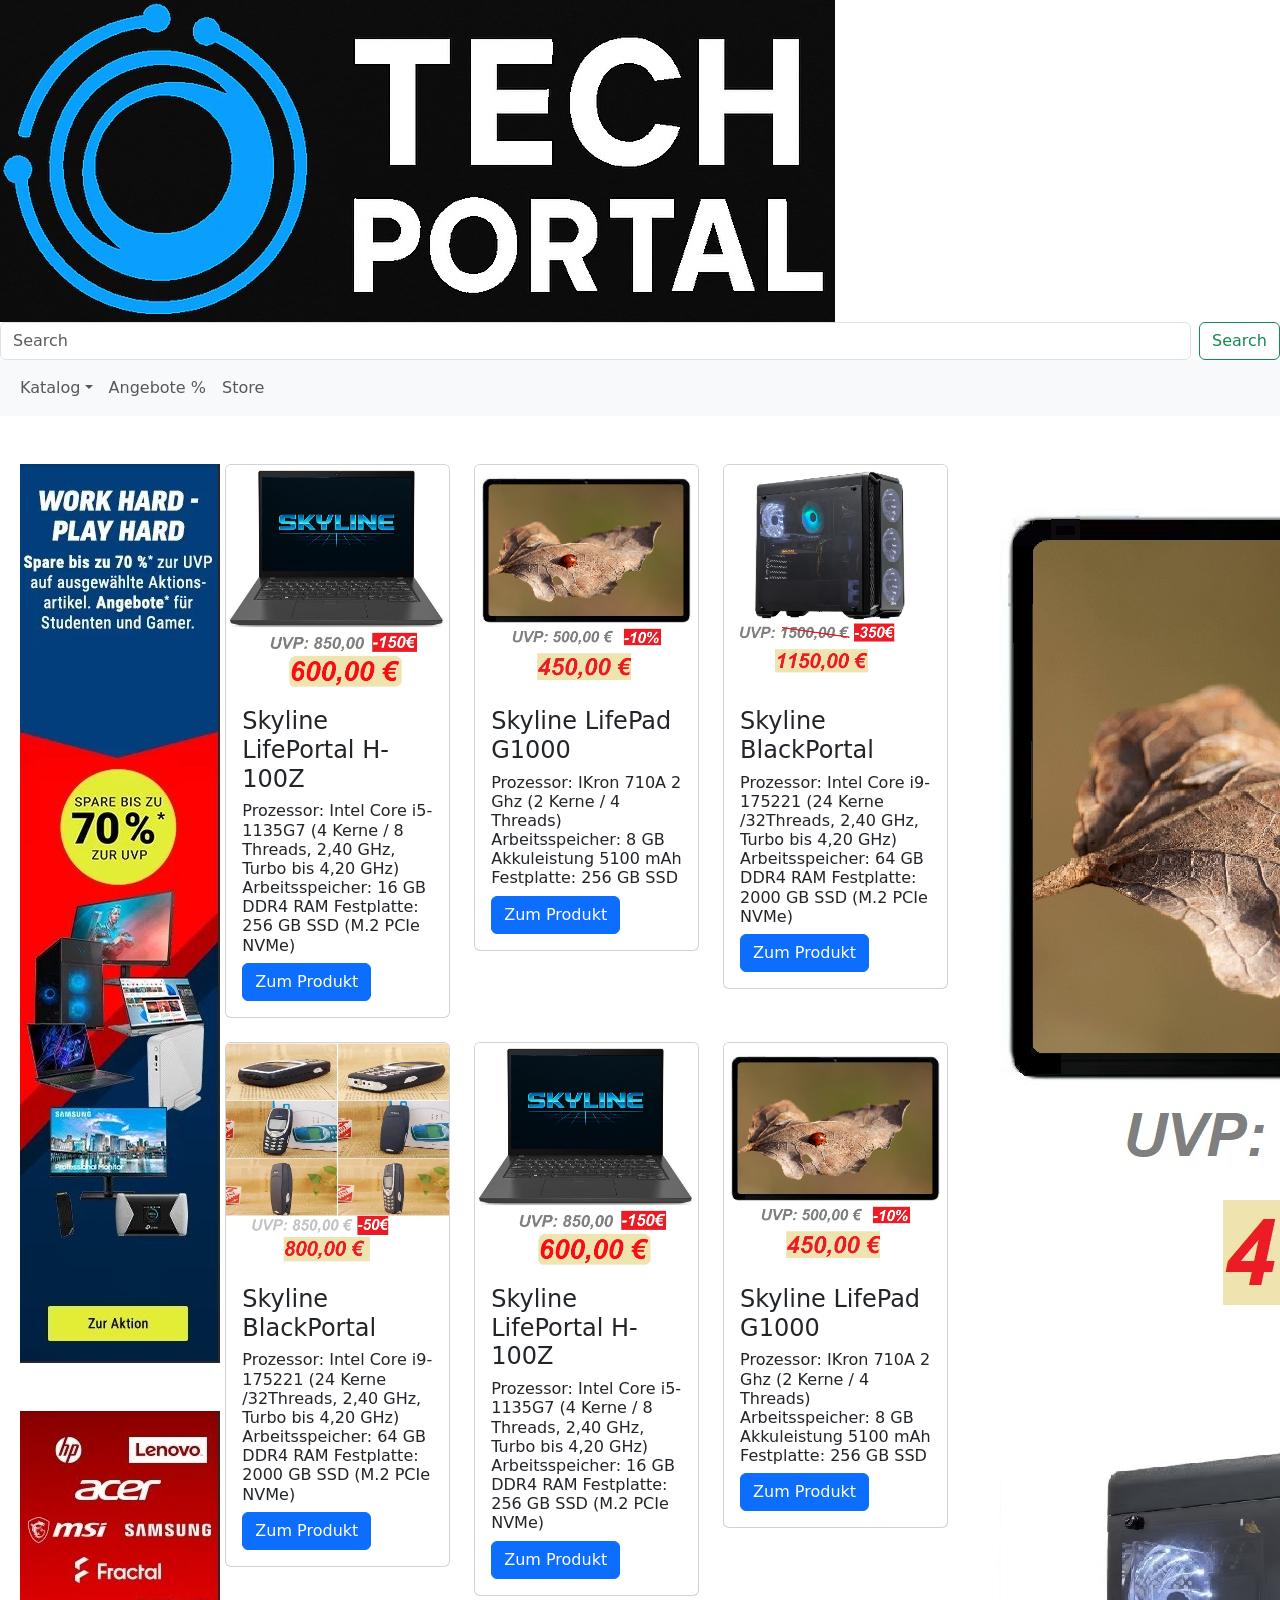
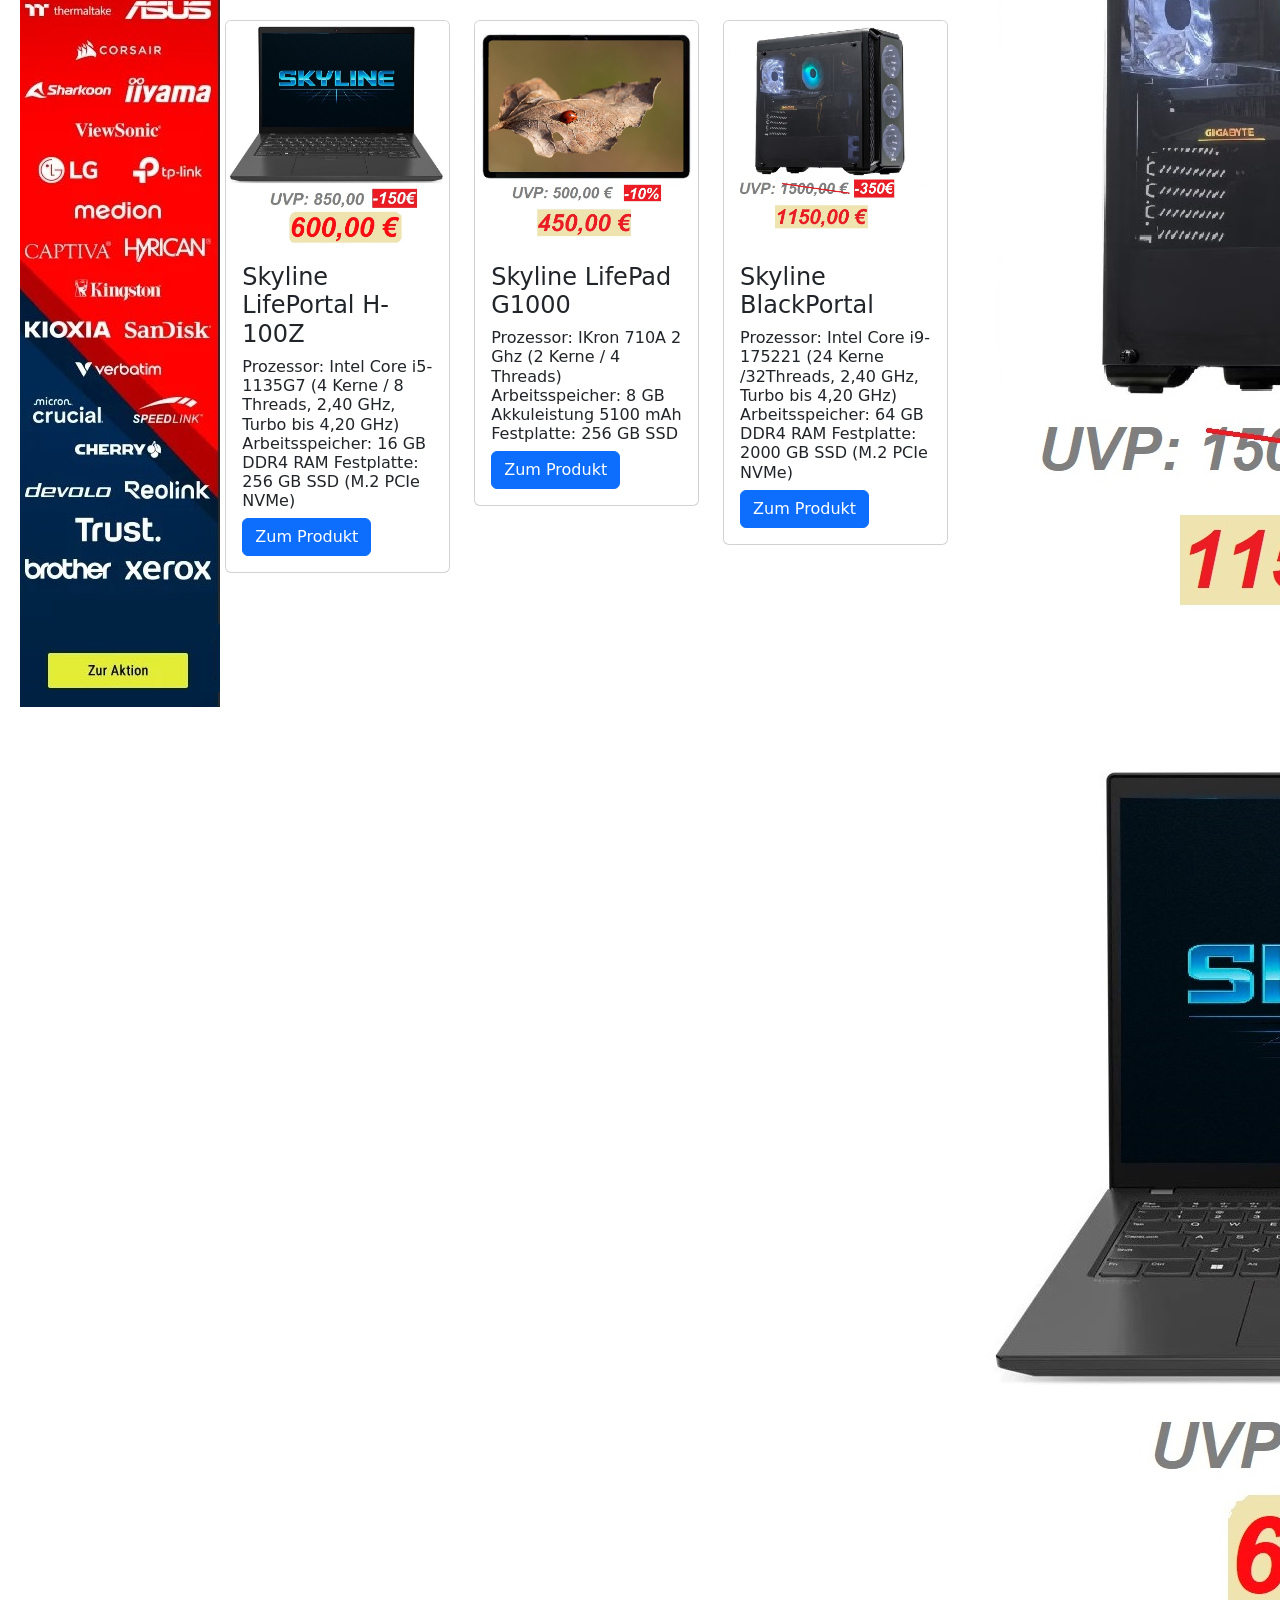
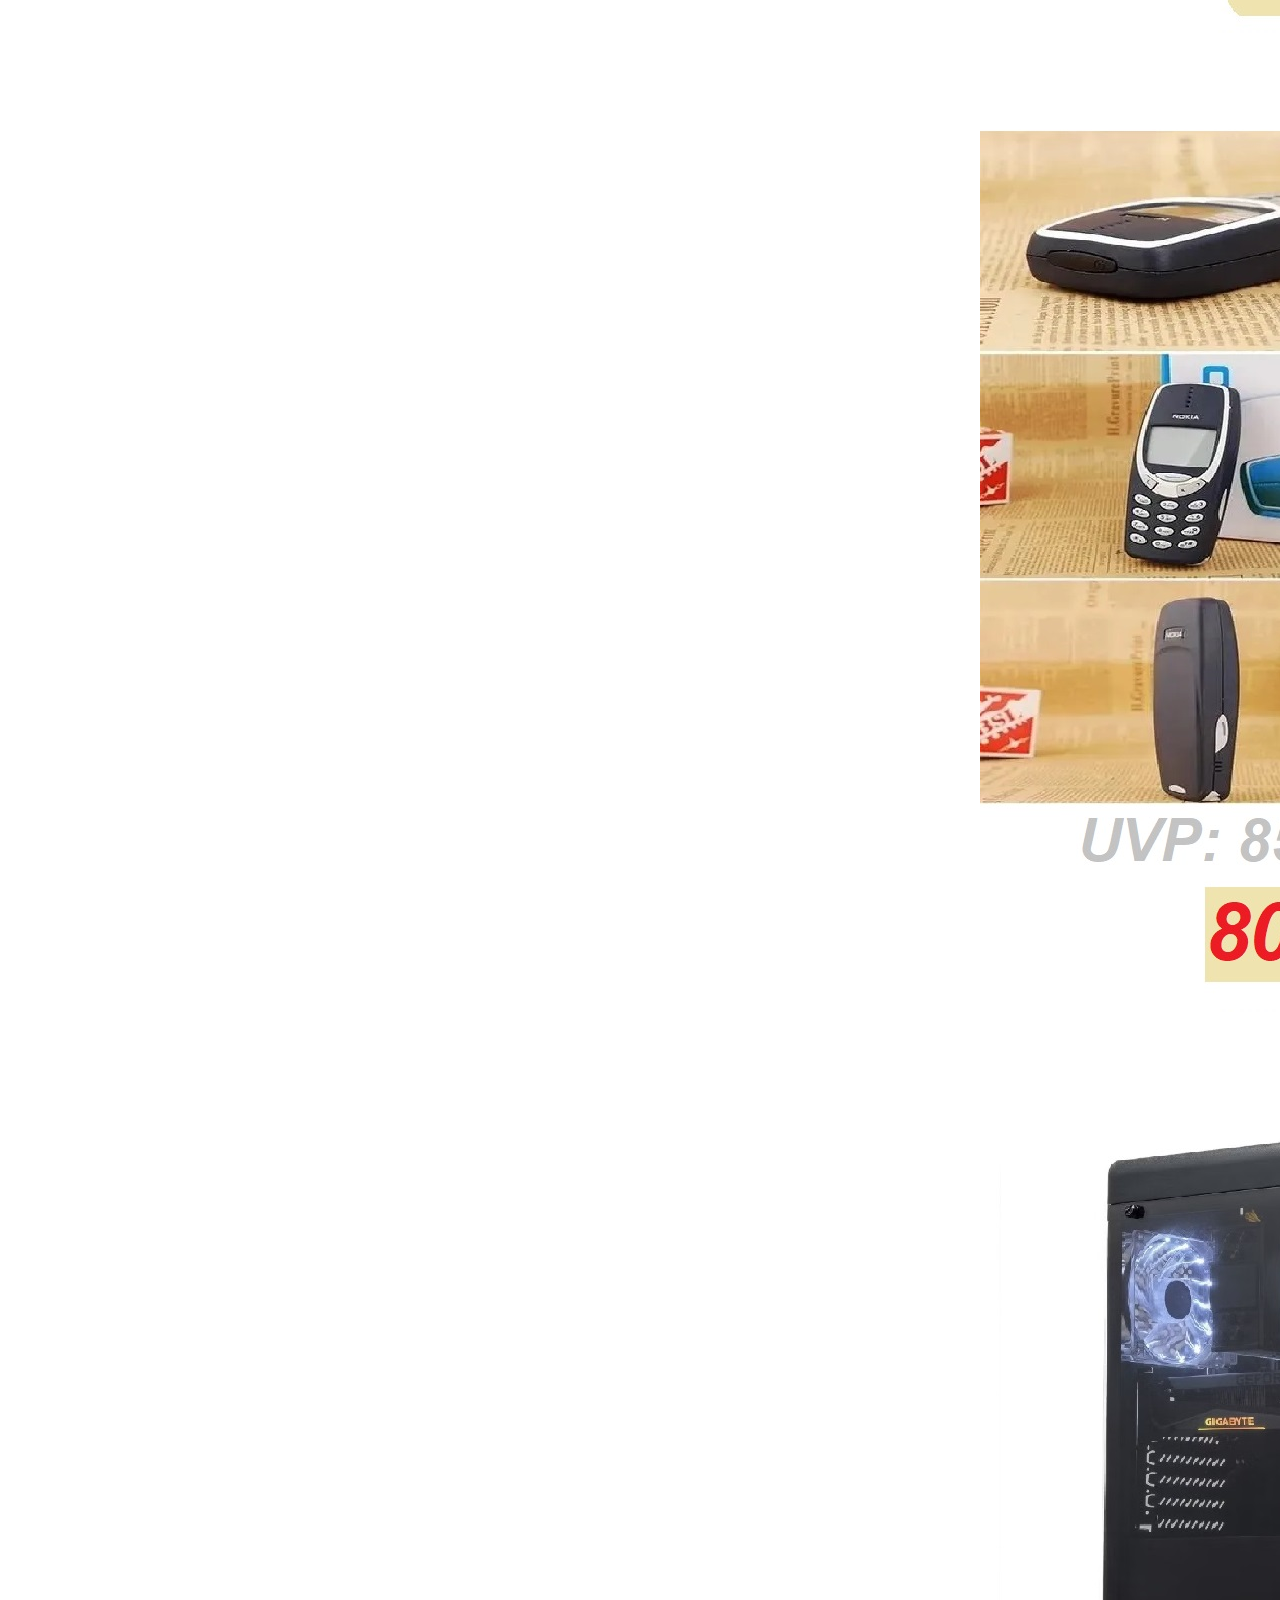
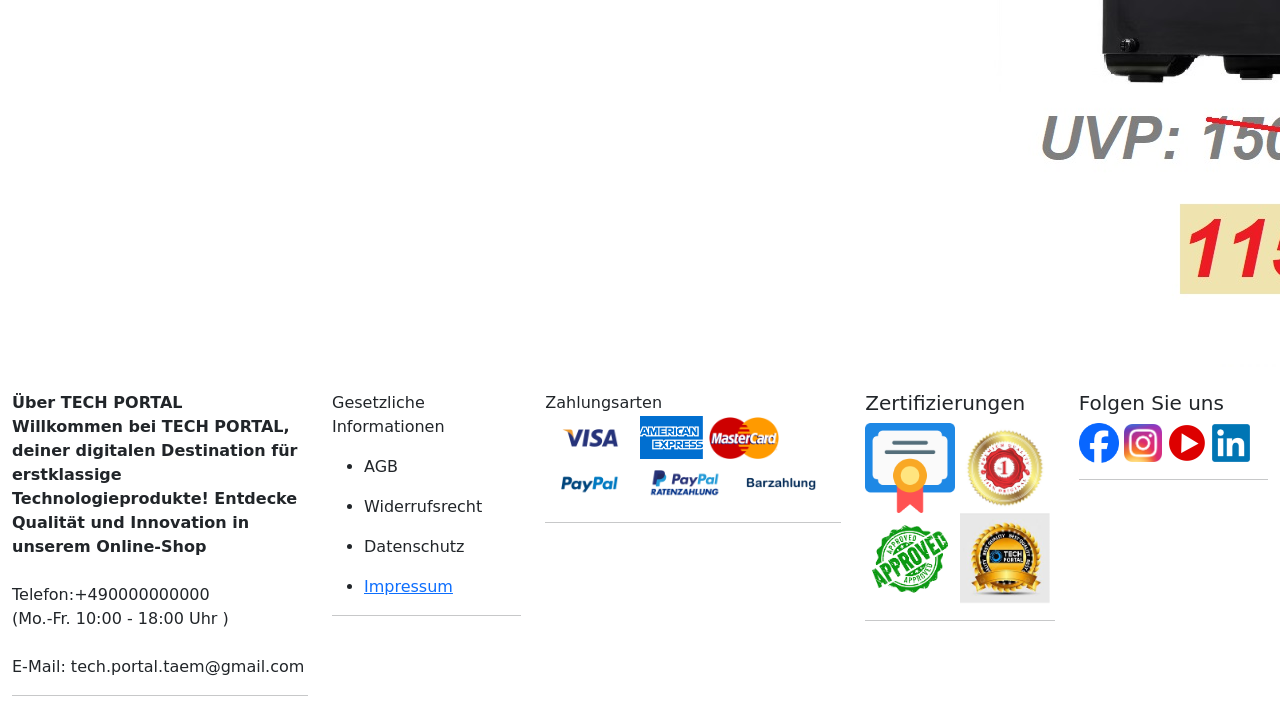
==== AngebotePage.html @ 9bd1a871 "Add files via upload" ====
<!doctype html>
<html lang="en">

<head>
  <meta charset="utf-8">
  <meta name="viewport" content="width=device-width, initial-scale=1">
  <title> T-portal Start</title>
  <link rel="icon" type="image/png" sizes="32x32" href="files/images/portal.jpg">
  <link href="https://cdn.jsdelivr.net/npm/bootstrap@5.3.5/dist/css/bootstrap.min.css" rel="stylesheet"
    integrity="sha384-SgOJa3DmI69IUzQ2PVdRZhwQ+dy64/BUtbMJw1MZ8t5HZApcHrRKUc4W0kG879m7" crossorigin="anonymous">
  <link rel="stylesheet" href="styles/StartPage.css">
  <link rel="stylesheet" href="styles/Angebot_Seiten.css">
  <link rel="stylesheet" href="styles/Detals_produkt.css">
</head>

<body>


  <header>
    <div>

      <div class="nav-logo">
        <div>


          <a href="/"><img src="files/images/logo_005.png" alt=""></a>
        </div>

        <div>
          <form class="d-flex" role="search">
            <input class="form-control me-2" type="search" placeholder="Search" aria-label="Search">
            <button class="btn btn-outline-success" type="submit">Search</button>
          </form>

        </div>



      </div>

    </div>
    <nav class="navbar navbar-expand-lg bg-body-tertiary" id="blank">

      <div class="container-fluid">


        <button class="navbar-toggler" type="button" data-bs-toggle="collapse" data-bs-target="#navbarSupportedContent"
          aria-controls="navbarSupportedContent" aria-expanded="false" aria-label="Toggle navigation">
          <span class="navbar-toggler-icon"></span>
        </button>

        <div class="collapse navbar-collapse" id="navbarSupportedContent">
          <ul class="navbar-nav me-auto mb-2 mb-lg-0">
            <li class="nav-item dropdown">
              <a class="nav-link dropdown-toggle" href="#" role="button" data-bs-toggle="dropdown"
                aria-expanded="false">Katalog</a>

              <ul class="dropdown-menu">
                <li><a class="dropdown-item" href="NotebooksPage-1.html">Notebooks</a></li>
                <li><a class="dropdown-item" href="TabletsPage.html">Tablets</a></li>
                <li><a class="dropdown-item" href="ps-system.html">PC-Systeme</a></li>
                <li><a class="dropdown-item" href="AngebotePage.html">Monitore</a></li>
                <li><a class="dropdown-item" href="AngebotePage.html">Drucker</a></li>

                <li>
                  <hr class="dropdown-divider">
                </li>
                <li><a class="dropdown-item" href="AngebotePage.html">Zubehör</a></li>
              </ul>
            </li>
            <li class="nav-item">
              <a class="nav-link" href="AngebotePage.html">Angebote %</a>
            </li>
            <li class="nav-item">
              <a class="nav-link" href="/">Store</a>
            </li>
          </ul>

        </div>
      </div>
    </nav>




  </header>





  <section>
    <div class="container-fluid mt-4">
      <div class="row">

     <!-- link-nav-bar  -->
     <div class=" link-bar col-lg-2">
      <div class="row px-2">
        <div class="col-lg-12 sidebar my-4">
          <a href="AngebotePage.html"><img src="files/images/notebooks/RechteSeitePage/Screenshot 2025-04-13 152119.jpg" alt="images"></a>

        </div>

        <div class="col-lg-12 sidebar my-4">
          <a href="AngebotePage.html"><img src="files/images/notebooks/RechteSeitePage/Screenshot 2025-04-13 152302.jpg" alt="images"></a>

        </div>


      </div>


    </div>

<!-- mittel-nav-bar  -->
        <div class="mittel-bar col-lg-7 col-md-12">
          <div class="row ">
 
            <div class=" col-lg-4 col-md-6 mt-4 ">
              <div class="card">
                <a href="NotebooksPage-1.html"><img
                    src="files/images/notebooks/Skyline NoteBook/Angebot_Book.jpg"
                    class="card-img-top" alt="Laptop"></a>
                   

                <div class="card-body">
                  <h4>Skyline LifePortal H-100Z</h4>
                  <h6 class="card-title">Prozessor: Intel Core i5-1135G7 (4 Kerne / 8 Threads, 2,40 GHz, Turbo bis 4,20 GHz)
                    Arbeitsspeicher: 16 GB DDR4 RAM
                    Festplatte: 256 GB SSD (M.2 PCIe NVMe)</h6>
 
                  <a href="NotebooksPage-1.html" class="btn btn-primary">Zum Produkt</a>
                </div>
              </div>
            </div>

            <div class=" col-lg-4 col-md-6 mt-4 ">
              <div class="card ">
                <a href="TabletsPage.html"><img
                    src="files/images/tablet/Angebot_Book.jpg"
                    class="card-img-top   " alt="Laptop"></a>
                   

                <div class="card-body  ">
                  <h4>Skyline LifePad G1000</h4>
                  <h6 class="card-title">Prozessor: IKron 710A 2 Ghz (2 Kerne / 4 Threads)
                    Arbeitsspeicher: 8 GB 
                    Akkuleistung	5100 mAh
                    Festplatte: 256 GB SSD  </h6>
 
                  <a href="TabletsPage.html" class="btn btn-primary">Zum Produkt</a>
                </div>
              </div>
            </div>

            <div class=" col-lg-4 col-md-6 mt-4 ">
              <div class="card">
                <a href="ps-system.html"><img
                    src="files/images/PC-System/Angebot_Note_Book.jpg"
                    class="card-img-top" alt="Laptop"></a>
                   

                <div class="card-body">
                  <h4>Skyline BlackPortal</h4>
                  <h6 class="card-title">Prozessor: Intel Core i9-175221 (24 Kerne /32Threads, 2,40 GHz, Turbo bis 4,20 GHz)
                    Arbeitsspeicher: 64 GB DDR4 RAM
                    Festplatte: 2000 GB SSD (M.2 PCIe NVMe)</h6>
 
                  <a href="ps-system.html" class="btn btn-primary">Zum Produkt</a>
                </div>
              </div>
            </div>

            <div class=" col-lg-4 col-md-6 mt-4 ">
              <div class="card">
                <a href="handy.html"><img
                    src="files/images/Handy/Angebot_handy.jpg"
                    class="card-img-top" alt="Laptop"></a>
                   

                <div class="card-body">
                  <h4>Skyline BlackPortal</h4>
                  <h6 class="card-title">Prozessor: Intel Core i9-175221 (24 Kerne /32Threads, 2,40 GHz, Turbo bis 4,20 GHz)
                    Arbeitsspeicher: 64 GB DDR4 RAM
                    Festplatte: 2000 GB SSD (M.2 PCIe NVMe)</h6>
 
                  <a href="handy.html" class="btn btn-primary">Zum Produkt</a>
                </div>
              </div>
            </div>

            <div class=" col-lg-4 col-md-6 mt-4 ">
              <div class="card">
                <a href="NotebooksPage-1.html"><img
                    src="files/images/notebooks/Skyline NoteBook/Angebot_Book.jpg"
                    class="card-img-top" alt="Laptop"></a>
                   

                <div class="card-body">
                  <h4>Skyline LifePortal H-100Z</h4>
                  <h6 class="card-title">Prozessor: Intel Core i5-1135G7 (4 Kerne / 8 Threads, 2,40 GHz, Turbo bis 4,20 GHz)
                    Arbeitsspeicher: 16 GB DDR4 RAM
                    Festplatte: 256 GB SSD (M.2 PCIe NVMe)</h6>
 
                  <a href="NotebooksPage-1.html" class="btn btn-primary">Zum Produkt</a>
                </div>
              </div>
            </div>

            <div class=" col-lg-4 col-md-6 mt-4 ">
              <div class="card ">
                <a href="TabletsPage.html"><img
                    src="files/images/tablet/Angebot_Book.jpg"
                    class="card-img-top   " alt="Laptop"></a>
                   

                <div class="card-body  ">
                  <h4>Skyline LifePad G1000</h4>
                  <h6 class="card-title">Prozessor: IKron 710A 2 Ghz (2 Kerne / 4 Threads)
                    Arbeitsspeicher: 8 GB 
                    Akkuleistung	5100 mAh
                    Festplatte: 256 GB SSD  </h6>
 
                  <a href="TabletsPage.html" class="btn btn-primary">Zum Produkt</a>
                </div>
              </div>
            </div>
            <div class=" col-lg-4 col-md-6 mt-4 ">
              <div class="card">
                <a href="NotebooksPage-1.html"><img
                    src="files/images/notebooks/Skyline NoteBook/Angebot_Book.jpg"
                    class="card-img-top" alt="Laptop"></a>
                   

                <div class="card-body">
                  <h4>Skyline LifePortal H-100Z</h4>
                  <h6 class="card-title">Prozessor: Intel Core i5-1135G7 (4 Kerne / 8 Threads, 2,40 GHz, Turbo bis 4,20 GHz)
                    Arbeitsspeicher: 16 GB DDR4 RAM
                    Festplatte: 256 GB SSD (M.2 PCIe NVMe)</h6>
 
                  <a href="NotebooksPage-1.html" class="btn btn-primary">Zum Produkt</a>
                </div>
              </div>
            </div>

            <div class=" col-lg-4 col-md-6 mt-4 ">
              <div class="card ">
                <a href="TabletsPage.html"><img
                    src="files/images/tablet/Angebot_Book.jpg"
                    class="card-img-top   " alt="Laptop"></a>
                   

                <div class="card-body  ">
                  <h4>Skyline LifePad G1000</h4>
                  <h6 class="card-title">Prozessor: IKron 710A 2 Ghz (2 Kerne / 4 Threads)
                    Arbeitsspeicher: 8 GB 
                    Akkuleistung	5100 mAh
                    Festplatte: 256 GB SSD  </h6>
 
                  <a href="TabletsPage.html" class="btn btn-primary">Zum Produkt</a>
                </div>
              </div>
            </div>

            <div class=" col-lg-4 col-md-6 mt-4 ">
              <div class="card">
                <a href="ps-system.html"><img
                    src="files/images/PC-System/Angebot_Note_Book.jpg"
                    class="card-img-top" alt="Laptop"></a>
                   

                <div class="card-body">
                  <h4>Skyline BlackPortal</h4>
                  <h6 class="card-title">Prozessor: Intel Core i9-175221 (24 Kerne /32Threads, 2,40 GHz, Turbo bis 4,20 GHz)
                    Arbeitsspeicher: 64 GB DDR4 RAM
                    Festplatte: 2000 GB SSD (M.2 PCIe NVMe)</h6>
 
                  <a href="ps-system.html" class="btn btn-primary">Zum Produkt</a>
                </div>
              </div>
            </div>


          </div>




        </div>



<!-- recht-nav-bar  -->
<div class="recht-bar grid-container col-lg-2 col-md-12 " id="recht-nav-grid-container">
  <div class="row px-2  sidebar-rechte">

    <div class=" sidebar my-4">
          <a href="TabletsPage.html"><img src="files/images/tablet/Angebot_Book.jpg" alt="images"></a>

    </div>

    <div class=" sidebar my-4">
          <a href="ps-system.html"><img src="files/images/PC-System/Angebot_Note_Book.jpg" alt="images"></a>

    </div>
    <div class=" sidebar my-4">

          <div class=" sidebar my-4">
                <a href="NotebooksPage-1.html">
                      <img src="files/images/notebooks/Skyline NoteBook/Angebot_Book.jpg"
                            alt="images">
                </a>

          </div>

    </div>

    <div class=" sidebar my-4">

      <div class=" sidebar my-4">
            <a href="handy.html">
                  <img src="files/images/Handy/Angebot_handy.jpg"
                        alt="images">
            </a>

      </div>

</div>
<div class=" sidebar my-4">
  <a href="ps-system.html"><img src="files/images/PC-System/Angebot_Note_Book.jpg" alt="images"></a>

</div>

</div>

</div>

      </div>




    </div>


  </section>











  <footer id="footer">




    <div class="container-fluid ">

      <div class="row  container-fluid-footer">

        <div class="Willkommen   col-lg-3  col-md-4    ">
          <div class="  box-custom ">


            <span class="text-truncate">
            <strong>  Über TECH PORTAL</strong>  
            </span>



            <div class="Willkommen-bei-TECH-PORTAL d-md-block">
              <div class="box-content-wrapper">
                <p><strong>Willkommen bei TECH PORTAL, deiner digitalen Destination für erstklassige
                    Technologieprodukte! Entdecke Qualität und Innovation in unserem Online-Shop</strong><br>
                  <br>
                  Telefon:+490000000000 <br>(Mo.-Fr. 10:00 - 18:00 Uhr )<br>

                  <br>E-Mail: tech.portal.taem@gmail.com
                </p>
              </div>

            </div>

          </div>

          <hr class="box-normal-hr">

        </div>

        <div class="Informationen  col-lg-2  col-md-4  ">
          <div class=" box-linkgroup text-left ">

            <div class="productlist  d-none d-md-flex ">
              <p>Gesetzliche Informationen</p>
            </div>


            <div class="Gesetzliche-Informationen    d-md-block">
              <div class="nav-panel box-nav-item">
                <ul class="  flex-column ">

                  <li class="nav-item">
                    <p>AGB </p>
                  </li>

                  <li class="nav-item ">
                    <p> Widerrufsrecht </p>
                  </li>

                  <li class="nav-item">
                    <p> Datenschutz </p>
                  </li>

                  <li class="nav-item ">

                    <a href="">
                      <p>Impressum</p>
                    </a>

                  </li>

                </ul>
              </div>

            </div>

          </div>

          <hr class="box-normal-hr">

        </div>

        <div class="Zahlungsarten col-lg-3   col-md-4  ">
          <div class="box-custom box-normal">

            <div class="productlist-filter-headline d-none d-md-flex">
              Zahlungsarten
            </div>


            <div class="collapse  d-md-block" id="crd-cllps-138" aria-labelledby="crd-hdr-138">
              <div class="box-content-wrapper ">

                <img class="payshipimg" alt="Visa" src="files/images/Zahlungsarten/Visa-light.png"
                  style="width: 90px; height: auto;">

                <img class="payshipimg" alt="Visa" src="files/images/Zahlungsarten/American_Express_logo_(2018).svg.png"
                  style="width: 63px; height: auto;">

                <img class="payshipimg" alt="Visa" src="files/images/Zahlungsarten/MasterCard_Logo.svg.png"
                  style="width: 70px; height: auto;">

                <img class="payshipimg" alt="PayPal" src="files/images/Zahlungsarten/Paypal-light.png"
                  style="width: 90px; height: auto;">

                <img class="payshipimg" alt="PayPal" src="files/images/Zahlungsarten/PayPal-Ratenzahlung.png"
                  style="width: 90px; height: auto;">

                <img class="payshipimg" alt="Barzahlung" src="files/images/Zahlungsarten/Barzahlung-light.png"
                  style="width: 90px; height: auto;">
              </div>

              <hr class="box-normal-hr   ">
            </div>

          </div>


        </div>

        <div class="Zertifizierungen  col-lg-2   col-md-4  " id="Zertifizierungen">

          <div class="box-custom box-normal">

            <div class="productlist-filter-headline d-none d-md-flex">
             <h5 > Zertifizierungen</h5>
            </div>


            <div class="collapse  d-md-block" id="crd-cllps-138" aria-labelledby="crd-hdr-138">
              <div class="box-content-wrapper ">
                <img class="zertif" alt="zertif" src="files/images/zertif/cer_0025.png"
                  style="width: 90px; height: auto;">
                <img class="zertif" alt="zertif" src="files/images/zertif/editierbarer-etikettenaufkleber_1056-3774.jpg"
                  style="width: 90px; height: auto;">
                <img class="zertif" alt="zertif" src="files/images/zertif/images.png"
                  style="width: 90px; height: auto;">
                <img class="zertif" alt="zertif" src="files/images/zertif/CERTIICATE_01.jpg"
                  style="width: 90px; height: auto;">

              </div>
              <hr class="box-normal-hr">
            </div>

          </div>



        </div>

        <div class="Folgen-Sie-uns  col-lg-2   col-md-4  ">
          <div class="box box-custom box-normal"  >
    
    
            <span class="text-truncate">
             <h5> Folgen Sie uns</h5>
            </span>
            <div class=" Folgen-Sie-uns d-md-block" >
              <a href="https://www.facebook.com"><img class="Facebook" alt="Facebook"
                src="files/images/zertif/Facebook_Logo_Primary-2048x2048.png" style="width: 40px; height: auto;"></a>
            <a href="https://www.instagram.com/"><img class="instagram" alt="instagram"
                src="files/images/zertif/Instagram_icon.png" style="width: 38px; height: auto;"></a>
            <a href="https://www.youtube.com/"><img class="YouTube" alt="YouTube"
                src="files/images/zertif/youtube-8455857_640.png" style="width: 40px; height: auto;"></a>
            <a href="https://www.linkedin.com/"><img class="linkedin" alt="linkedin"
                src="files/images/zertif/LinkedIn_logo_initials.png" style="width: 38px; height: auto;"></a>
              

              </div>
    
          </div>
    
          <hr class="box-normal-hr">
    
    
    
    
          <div class="smoothscroll-top go-to-top scroll-to-top show">
            <span class="scroll-top-inner">
              <i class="fas fa-2x fa-chevron-up"></i>
            </span>
          </div>
        </div>



      </div>
    </div>



  </footer>


  <script src="https://cdn.jsdelivr.net/npm/bootstrap@5.3.5/dist/js/bootstrap.bundle.min.js"
    integrity="sha384-k6d4wzSIapyDyv1kpU366/PK5hCdSbCRGRCMv+eplOQJWyd1fbcAu9OCUj5zNLiq"
    crossorigin="anonymous"></script>
</body>

</html>
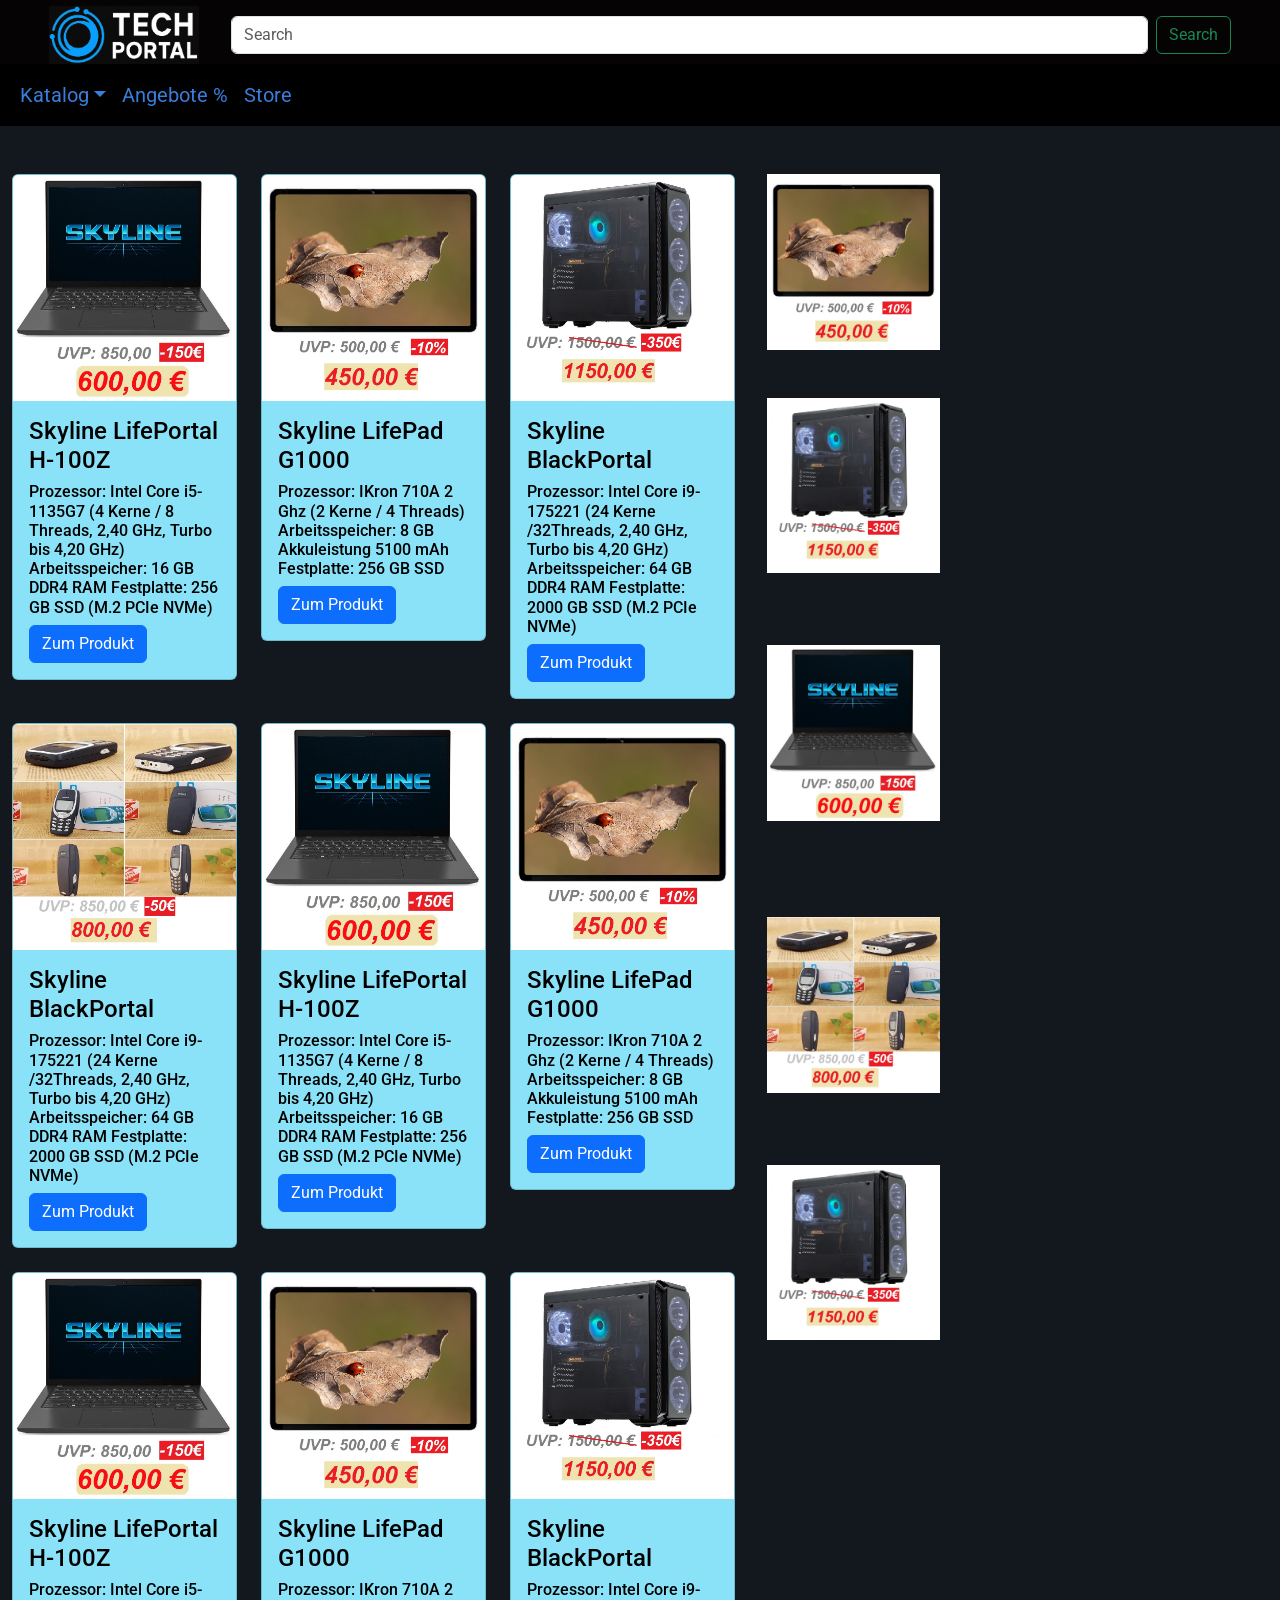
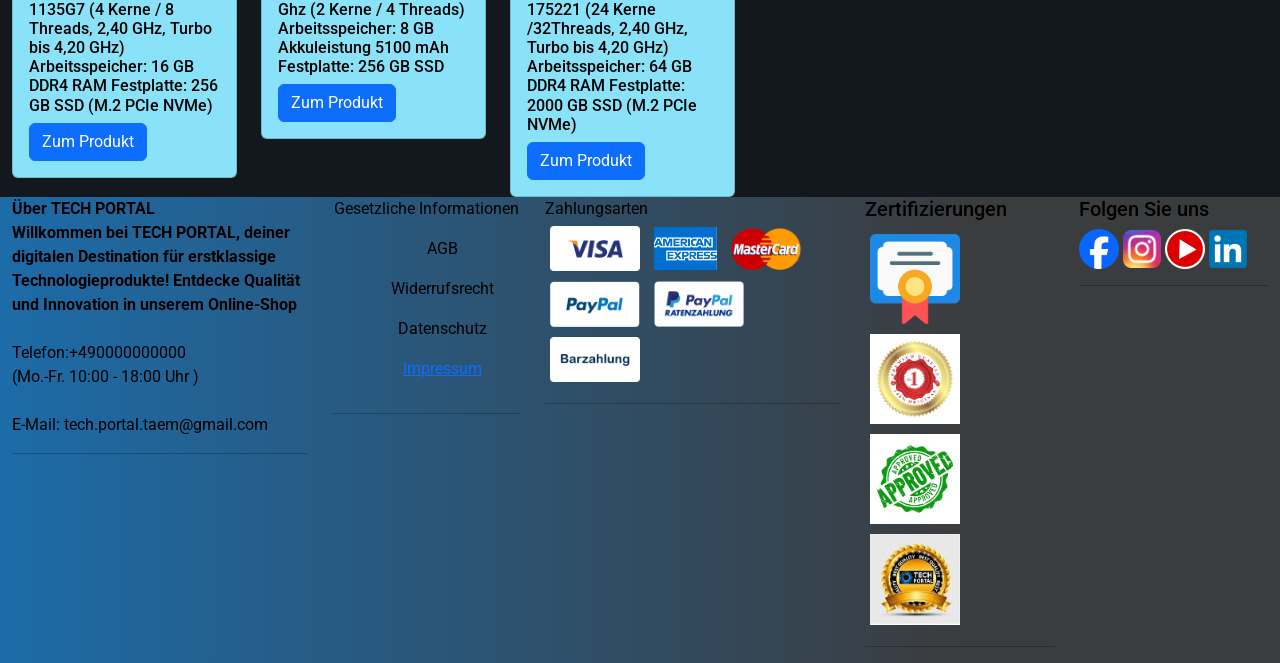
==== commit 2e2fa411: "Update AngebotePage.html" ====
--- a/AngebotePage.html
+++ b/AngebotePage.html
@@ -59,7 +59,7 @@
                 <li><a class="dropdown-item" href="NotebooksPage-1.html">Notebooks</a></li>
                 <li><a class="dropdown-item" href="TabletsPage.html">Tablets</a></li>
                 <li><a class="dropdown-item" href="ps-system.html">PC-Systeme</a></li>
-                <li><a class="dropdown-item" href="AngebotePage.html">Monitore</a></li>
+               <li><a class="dropdown-item" href="handy.html">Handys</a></li>
                 <li><a class="dropdown-item" href="AngebotePage.html">Drucker</a></li>
 
                 <li>
@@ -553,4 +553,4 @@
     crossorigin="anonymous"></script>
 </body>
 
-</html>+</html>
--- a/styles/StartPage.css
+++ b/styles/StartPage.css
@@ -0,0 +1,224 @@
+@import url('https://fonts.googleapis.com/css?family=Roboto&display=swap');
+body{
+   font-family: Roboto, serif;  
+}
+.navbar-nav a{
+     
+      color:rgb(56, 126, 219) ;
+      font-size: 20px;   
+      
+      
+}
+.me-auto a:hover{
+  
+       background-color: rgb(142, 141, 140);
+       color-interpolation-filters: auto;
+      
+}
+ 
+.nav-logo  {
+      display: flex;
+      justify-content: center;
+      background-color: rgb(5, 3, 3);    
+}
+.nav-logo>div>a>img{
+      width: 150px;
+      margin-right: 2em;
+      margin-top: 6px;
+}
+.d-flex{
+      display: inline-block;
+      width: 1000px;
+      margin-top: 1em ;
+   
+}
+@media (max-width: 1030px) {
+      .nav-logo>div>.d-flex{
+
+       display: inline-block;
+        margin-top: 7px;
+        width: 600px;
+      }
+
+      .nav-logo>div>a>img{
+            width: 90px;
+            margin-right: 1em;
+            margin-top: 7px ;
+      }
+  }
+
+  @media (max-width: 800px) {
+      .nav-logo>div>.d-flex{
+
+       display: inline-block;
+        margin-top: 2px;
+        width: 400px;
+      }
+
+      .nav-logo>div>a>img{
+            width: 70px;
+            margin-right: 1em;
+            margin-top: 0,5;
+      }
+}
+
+@media (max-width: 500px) {
+      .nav-logo>div>.d-flex{
+
+       display: inline-block;
+        margin-top: 2px;
+        width: 230px;
+      }
+
+      .nav-logo>div>a>img{
+            width: 70px;
+            margin-right: 0.5em;
+            margin-top: 0,5;
+      }
+      .dropdown-menu>li>a, .nav-item{
+          
+            font: bolder;
+            font-size: 15px;
+             }
+}
+
+
+
+body  {
+      display: block;
+      background-color: #13181e;
+
+      
+}
+
+.bg-body-tertiary{
+   background-color: rgb(0, 0, 0) !important;
+   
+}
+
+.nav-link:focus,
+.navbar-nav
+.nav-link.active,
+.navbar-nav 
+.nav-link.show
+{
+      color:rgb(239, 239, 239)
+   
+}
+
+.navbar-toggler{
+
+      background-color: rgb(188, 199, 207);
+   }
+
+
+   .sidebar img{
+     background-color: rgb(0, 0, 0);
+     width: 200px;
+  
+   }
+   .card{
+     background-color: rgb(137, 226, 248);
+     color: rgb(0, 0, 0);
+   }
+   
+   .haupt-kontent-carousel  {
+       margin-top: 25px;
+      padding: 0 ;   
+  
+  
+  }
+  
+  :root, [data-bs-theme=light] {
+      --bs-carousel-indicator-active-bg: #464006;
+       
+     
+  }
+
+
+  /* footer  */
+
+.collapse {
+      img{
+         margin: 5px;   
+      }
+}
+.productlist{
+      justify-content: center;
+}
+
+.flex-column  li{
+   display: flex;
+   
+  justify-content: center;
+   
+   } 
+
+
+
+  
+  .klein-carousel{
+      display: flex;
+      box-sizing: border-box;
+      outline: none;
+  }
+
+
+
+  .bgvideo  {
+      height: 30vh;
+      width: 100%;
+      position: relative;
+  }
+
+  .bgvideo video{
+      height: 30vh;
+      width: 100%;
+      position: absolute;
+      top: 0;
+      left: 0;
+      object-fit: cover;
+  }
+
+  .carousel {
+   margin-top: 10px;
+  }
+/* ffffff */
+.unter-angebote-card{
+       
+    margin-left: auto;
+   margin-right: auto;
+        
+display: flex;
+justify-items: center;
+}
+
+.unter-card-angeboten{
+      margin-top: 5px;
+h4{
+      color: #eaeaea;
+}
+.card{
+     background-color: rgb(2, 0, 7);
+
+}
+
+.card-styles{
+      margin: 10px;
+  justify-content: center;
+  justify-items: center;
+ 
+}
+a{
+      text-decoration: none;
+       
+}
+ 
+     a:hover {
+          color: rgb(159, 69, 14);
+          text-decoration: none;
+         }
+ 
+}
+
+ 
--- a/styles/Angebot_Seiten.css
+++ b/styles/Angebot_Seiten.css
@@ -0,0 +1,16 @@
+@media(max-width:1400px){
+      .link-bar{
+            display: none;
+      }
+}
+
+
+   .carousel-inner-ordnung img{
+      width: 100%;
+
+   }
+
+
+ 
+ 
+
--- a/styles/Detals_produkt.css
+++ b/styles/Detals_produkt.css
@@ -0,0 +1,156 @@
+.hupt-row-mittel-nav-bar {
+  margin-top: 25px;
+}
+.btn:hover {
+  border-color: rgb(0, 0, 0);
+  background-color: rgb(255, 105, 31);
+}
+
+#tab-description {
+  padding: 15px;
+  background-color: #fefefe;
+}
+
+.img-text-button {
+  display: inline-flex;
+  margin: 0;
+  padding: 0;
+  background-color: #ffffff;
+}
+
+#card-recht {
+  background-color: #ffffff;
+}
+
+.tab-pane {
+  margin-top: 10px;
+}
+
+.Ihnen-text-RECHT-nav-bar {
+  .card-body {
+    display: grid;
+    align-items: center;
+  }
+}
+
+.carousel-control-prev-icon,
+.carousel-control-next-icon {
+  background-image: none !important;
+}
+
+.carousel-control-next-icon:after {
+  background-image: none !important;
+  content: ">";
+  font-size: 55px;
+  color: rgb(11, 11, 10);
+}
+
+.carousel-control-prev-icon:after {
+  background-image: none !important;
+  content: "<";
+  font-size: 55px;
+  color: rgb(11, 11, 10);
+}
+
+.product-price__old {
+  font-size: 22px;
+  text-align: center;
+}
+
+.product-price__price,
+.product-price__old {
+  font-family: GoodHeadline Black Italic, tahoma, freesans, verdana, arial,
+    helvetica, "Sans Serif", "MS Sans Serif", sans-serif;
+  font-style: italic;
+
+  white-space: nowrap;
+}
+
+.product-price .label__old-price {
+  -webkit-text-decoration: line-through solid #b92215;
+  text-decoration: line-through solid #b92215;
+}
+
+.product-price .label__old-price,
+.product-price .label__uvp {
+  font-size: 1.25rem;
+  line-height: 1;
+  color: var(--font-color-uvp-price);
+}
+
+.product-price .label__discount {
+  font-family: Roboto, tahoma, freesans, verdana, arial, helvetica, "Sans Serif",
+    "MS Sans Serif", sans-serif;
+  font-size: 0.875rem;
+  line-height: 1.4285714286;
+  font-style: italic;
+  background-color: #b92215;
+  color: #fff;
+  padding: 0 0.625rem;
+  margin-left: 0.625rem;
+  white-space: nowrap;
+}
+
+.product-price__price {
+  font-size: 2rem;
+  line-height: 2;
+  color: #000000;
+  text-align: center;
+}
+
+.text-titel-link-nav {
+  display: block;
+  margin-block-start: 1em;
+  margin-block-end: 1em;
+  margin-inline-start: 0px;
+  margin-inline-end: 0px;
+  unicode-bidi: isolate;
+}
+.sidebar-rechte img {
+  width: 100%;
+}
+
+.carousel-inner-ordnung img {
+  width: 100%;
+}
+
+@media (max-width: 1030px) {
+  .Ihnen-text-RECHT-nav-bar {
+    width: 100%;
+  }
+
+  .link-bar {
+    display: none;
+  }
+
+  .img-text-button {
+    display: block;
+    justify-items: center;
+  }
+
+  .card-header {
+    text-align: center;
+  }
+
+  .mittel-bar {
+    margin-left: auto;
+    margin-right: auto;
+  }
+}
+.footer-text {
+  color: rgb(56, 219, 86);
+  margin: auto auto;
+}
+
+footer,
+.btn-outline-primary {
+  background: linear-gradient(270deg, #3b3c3e 25%, #2194ecab 100%);
+  color: rgb(0, 0, 0);
+}
+.media-links {
+  display: flex;
+  justify-content: center;
+  align-items: center;
+}
+
+
